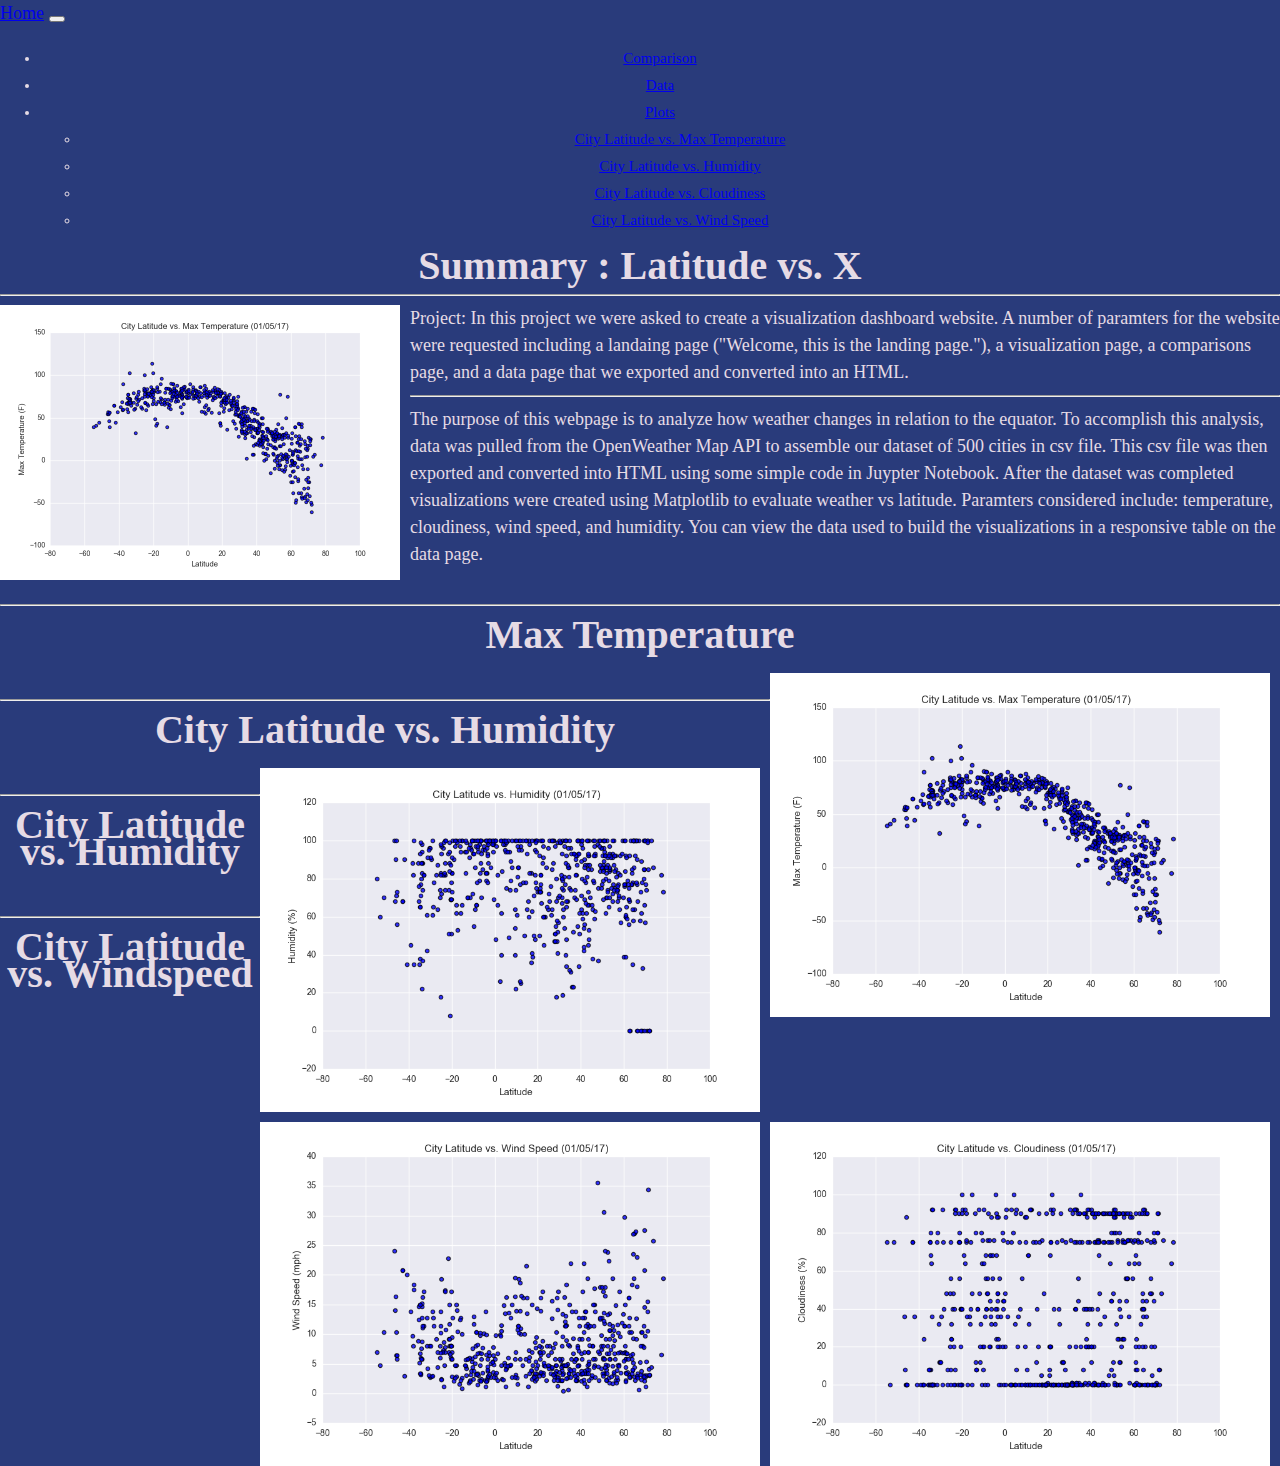
==== index.html @ bfb8db71 "update" ====
<!DOCTYPE html> 
<html lang="en-us">

<head>
    <meta charset = "UTF-8"> 
    <!-- this is the title of the tab -->
    <title> Latitude Analysis Dashboard </title>
    


    <!-- step 1 need to link in our CSS -->
    <!-- latest version of bootstrap css and js being used and we have our style sheet css being linked -->


    <!-- CSS only -->
    <link href="https://cdn.jsdelivr.net/npm/bootstrap@5.2.0/dist/css/bootstrap.min.css" rel="stylesheet" integrity="sha384-gH2yIJqKdNHPEq0n4Mqa/HGKIhSkIHeL5AyhkYV8i59U5AR6csBvApHHNl/vI1Bx" crossorigin="anonymous">

    <link rel="stylesheet" href="style.css">
    
    <script src="https://cdn.jsdelivr.net/npm/bootstrap@5.2.0/dist/js/bootstrap.bundle.min.js" integrity="sha384-A3rJD856KowSb7dwlZdYEkO39Gagi7vIsF0jrRAoQmDKKtQBHUuLZ9AsSv4jD4Xa" crossorigin="anonymous"></script>
    <!-- load in font-awesome  -->
    <!-- <link rel="stylesheet" href="bootstrap.min.css"> -->
    <!-- <link href ='https://cdnjs.cloudflare.com/ajax/libs/font-awesome/6.1.1/css/all.min.css'  rel="stylesheet">  -->

</head>

<body>

    <!-- our copied code from bootstrap -->

    <nav class="navbar navbar-expand-lg navbar-light bg-light">
        <div class="container-fluid">
          <!-- this is top left corner header  -->
          <a class="navbar-brand" href="index.html">Home</a>
          <button class="navbar-toggler" type="button" data-bs-toggle="collapse" data-bs-target="#navbarSupportedContent" aria-controls="navbarSupportedContent" aria-expanded="false" aria-label="Toggle navigation">
            <span class="navbar-toggler-icon"></span>
          </button>
          <div class="collapse navbar-collapse" id="navbarSupportedContent">
            <!-- if we changed to ms from me it moves the menu to the right corner instead of the left corner of webpage -->
            <ul class="navbar-nav me-auto mb-2 mb-lg-0">
            <!-- <ul class="navbar-nav ms-auto mb-2 mb-lg-0"></ul>  -->
              <li class="nav-item">
                <a class="nav-link active" aria-current="page" href="comparisons_page.html">Comparison</a>
              </li>
              <li class="nav-item">
                <!-- changed it to say Analysis -->
                <a class="nav-link" href="data_export.html">Data</a>
              </li>
              <li class="nav-item dropdown">
                <a class="nav-link dropdown-toggle" href="#" id="navbarDropdown" role="button" data-bs-toggle="dropdown" aria-expanded="false">
                  <!-- We changed to categories -->
                    Plots
                </a>
                <ul class="dropdown-menu" aria-labelledby="navbarDropdown">
                  <li><a class="dropdown-item" href="visualization_max_temp.html">City Latitude vs. Max Temperature</a></li>
                  <li><a class="dropdown-item" href="visualization_humidity.html">City Latitude vs. Humidity</a></li>
                  <li><a class="dropdown-item" href="visualization_cloudiness.html">City Latitude vs. Cloudiness</a></li>
                  <li><a class="dropdown-item" href="visualization_windspeed.html">City Latitude vs. Wind Speed</a></li>
                </ul>
              </li>
         <!-- we deleted the disabled that this cut and pasted code came with  -->
            </ul>
           <!-- we deleted the search feature from this cut and pasted code -->
          </div>
        </div>
      </nav>


<!--  we want stuff after the page, after the nav -->
<div class = "container">
   
    <!-- put content in here the container -->
    <div class = "row"> 

        <div class = "col-md-7"> 
           
            <!-- our movie poster -->
            <h3> Summary : Latitude vs. X </h3>
            <hr>
            <img class = "left-image" src= "Resources//assets//images//Fig1.png">
           <!-- we want all the text to wrap arond the image, it doesnt look right, we can do that with our css, float left and margin used to fix this in the css -->
            Project: In this project we were asked to create a visualization dashboard website. A number of paramters for the website 
            were requested including a landaing page ("Welcome, this is the landing page."), a visualization page, a comparisons page, and a data page that we exported and converted into an HTML. 
            <br>
            <hr>
            The purpose of this webpage is to analyze how weather changes in relation to the equator. To accomplish this analysis, data was pulled from the OpenWeather Map API to assemble our dataset of 500 cities in csv file. This csv file was then exported and converted into HTML using some simple code in Juypter Notebook. After the dataset was completed visualizations were created using Matplotlib to evaluate weather vs latitude. Paramters considered include: temperature, cloudiness, wind speed, and humidity. You can view the data used to build the visualizations in a responsive table on the data page.  

    </div>
    <!-- another movie on the opposite side  -->
    <!-- we'll divide columns into rows here to create little thumbnails -->
        <div class = "col-md-7"> 
          <br>
          <hr>

          <!-- <h4> Visualizations </h4> -->
            <!-- restart the count as we are dividing even further here the whole rule of 12 still comes into play-->
            <div class = "row">

                <div class = "ol-lg-5 col-md-12">
                  <h3> Max Temperature </h3> 
                  <a href = "visualization_max_temp.html"> 
                  <img class = "right-image" src= "Resources//assets//images//Fig1.png"></a> 
                </div>
                <br>
                <hr>
                <div class = "ol-lg-6 col-md-12">
                  <h3> City Latitude vs. Humidity  </h3> 
                  <a href = "visualization_humidity.html"> 
                    <img class = "right-image" src= "Resources//assets//images//Fig2.png"></a>
                </div>

            </div>
            <!-- a second set  -->
            <br>
            <hr>
            <div class = "row">

                <div class = "ol-lg-6 col-md-12">
                  <h3> City Latitude vs. Humidity  </h3> 
                  <a href = "visualization_cloudiness.html"> 
                  <img class = "right-image" src= "Resources//assets//images//Fig3.png"></a>
                </div>
                <br>
                <hr>
                <div class = "ol-lg-6 col-md-12">
                  <h3> City Latitude vs. Windspeed </h3> 
                  <a href = "visualization_windspeed.html"> 
                    <img class = "right-image" src= "Resources//assets//images//Fig4.png"></a>
                </div>
        </div>
</div>

</body>


</html>
---- style.css ----
.left-image {
  
  width: 400px; 
  float: left; 
  margin-right: 10px;  
  

}

.right-image {

  width: 800px; 
  float: right; 
  margin-right: 10px;  
  margin-top: 10px; 
  

}

body {
  padding: 0; 
  margin: 0; 
  font-family: Georgia, "Times New Roman", Times, Serif; 
  font-size: 18px; 
  line-height: 150%;
  color: rgb(230, 219, 229);
  background: #293b7b;
}

h1 {
  /* Put a 15-pixel margin at the bottom of the heading. */
  margin-bottom: 15px;
  /* Change the size of your font to 60 pixels high. */
  font-size: 60px;
  /* This will color the heading font white. */
  /* color: white; */
  /* Align the text to the center of its enclosing element (e.g. div). */
  text-align: center;

  /* Underline the text. */
  text-decoration: underline;
  /* The background of the heading element will now be black. */
  /* background-color: green; */
}
h3 {
  /* Put a 15-pixel margin at the top of all h2 headings. */
  margin-top: 15px;
  margin-bottom: 15px;
  font-size: 40px;
  text-align: center;
}
 /* All img tags */
 img {
  /* 
    Center a block element in the middle of its enclosing tag.
    When you use the "auto" rule on both left and right margins, 
    your browser will do the math necessary to center a block element.
    */
  margin-left: auto;
  margin-right: auto;
  /* Block display (more on this later) */
  display: block;
 }

li {
  text-align: center;
  font-size: 15px;
  /* Give an element a solid border. */
}



@media (max-width: 600px) {
  .navsmall{
      background-color: rgba(156, 6, 106, 0.425);
  }
  .right-image{
      width: 500px;
  }
  .vis{
      width: 500px;
  }
}

@media (min-width:600px) and (max-width: 1400px) {
  .right-image{
      width: 500px;
  }
  .vis{
      width: 500px;
  }
}
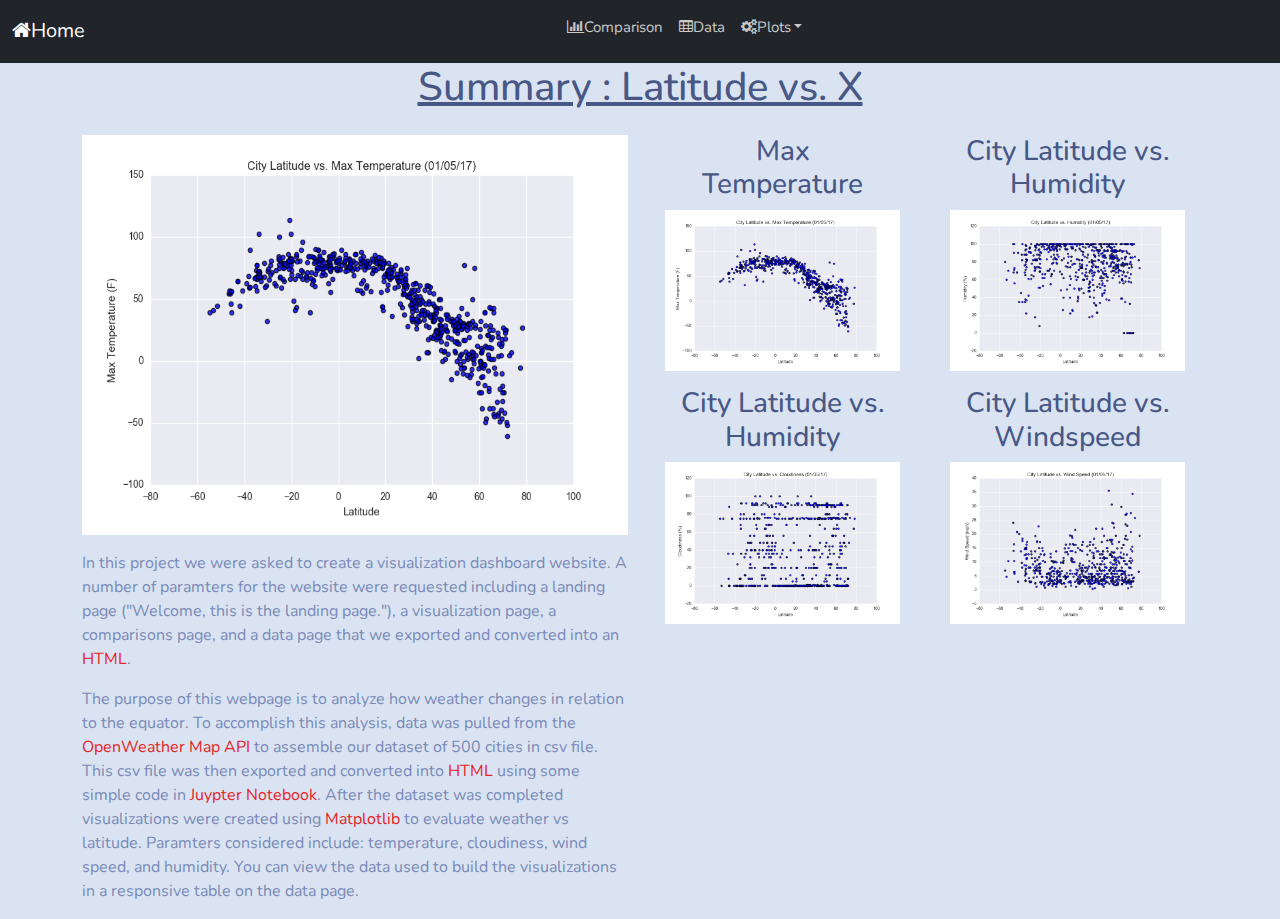
==== commit 983c9385: "update" ====
--- a/index.html
+++ b/index.html
@@ -3,134 +3,109 @@
 
 <head>
     <meta charset = "UTF-8"> 
-    <!-- this is the title of the tab -->
     <title> Latitude Analysis Dashboard </title>
-    
+    <!-- <link href="https://cdn.jsdelivr.net/npm/bootstrap@5.2.0/dist/css/bootstrap.min.css" rel="stylesheet" integrity="sha384-gH2yIJqKdNHPEq0n4Mqa/HGKIhSkIHeL5AyhkYV8i59U5AR6csBvApHHNl/vI1Bx" crossorigin="anonymous"> -->
+    <link href="assets/bootswatch/morph/bootstrap.css" rel="stylesheet">
 
-
-    <!-- step 1 need to link in our CSS -->
-    <!-- latest version of bootstrap css and js being used and we have our style sheet css being linked -->
-
-
-    <!-- CSS only -->
-    <link href="https://cdn.jsdelivr.net/npm/bootstrap@5.2.0/dist/css/bootstrap.min.css" rel="stylesheet" integrity="sha384-gH2yIJqKdNHPEq0n4Mqa/HGKIhSkIHeL5AyhkYV8i59U5AR6csBvApHHNl/vI1Bx" crossorigin="anonymous">
+    <script src="https://cdn.jsdelivr.net/npm/bootstrap@5.2.0/dist/js/bootstrap.bundle.min.js" integrity="sha384-A3rJD856KowSb7dwlZdYEkO39Gagi7vIsF0jrRAoQmDKKtQBHUuLZ9AsSv4jD4Xa" crossorigin="anonymous"></script>
 
     <link rel="stylesheet" href="style.css">
-    
-    <script src="https://cdn.jsdelivr.net/npm/bootstrap@5.2.0/dist/js/bootstrap.bundle.min.js" integrity="sha384-A3rJD856KowSb7dwlZdYEkO39Gagi7vIsF0jrRAoQmDKKtQBHUuLZ9AsSv4jD4Xa" crossorigin="anonymous"></script>
-    <!-- load in font-awesome  -->
-    <!-- <link rel="stylesheet" href="bootstrap.min.css"> -->
-    <!-- <link href ='https://cdnjs.cloudflare.com/ajax/libs/font-awesome/6.1.1/css/all.min.css'  rel="stylesheet">  -->
+  
+    <link rel="stylesheet" href="assets/font-awesome-4.7.0/css/font-awesome.min.css">
+
 
 </head>
 
 <body>
 
-    <!-- our copied code from bootstrap -->
+  <nav class="navbar navbar-expand-lg navbar-dark bg-dark">
+    <div class="container-fluid">
+      <a class="navbar-brand" href="index.html"> <i class="fa fa-home" aria-hidden="true"></i>Home</a>
+      <button class="navbar-toggler" type="button" data-bs-toggle="collapse" data-bs-target="#navbarColor02" aria-controls="navbarColor02" aria-expanded="false" aria-label="Toggle navigation">
+        <span class="navbar-toggler-icon"></span>
+      </button>
+      <div class="collapse navbar-collapse" id="navbarColor02">
+        <ul class="navbar-nav navbar-nav mx-auto mb-2">
+        <!-- <ul class="nav navbar-nav navbar-ms navbar-ms-custom"></ul> -->
+          <li class="nav-item">
+            <a class="nav-link" aria-current="page" href="comparisons_page.html"></i><i class="fa fa-bar-chart" aria-hidden="true"></i>Comparison</a>
+              <span class="visually-hidden">(current)</span>
+            </a>
+          </li>
+          <li class="nav-item">
+            <a class="nav-link" href="data_export.html"><i class="fa fa-table" aria-hidden="true"></i>Data</a>
+          </li>
+          <li class="nav-item dropdown">
+            <a class="nav-link dropdown-toggle" href="#" id="navbarDropdown" role="button" data-bs-toggle="dropdown" aria-expanded="false"><i class="fa fa-cogs" aria-hidden="true"></i>Plots</a>
+        
+            <ul>
+              <ul class="dropdown-menu" aria-labelledby="navbarDropdown">
+              <li><a class="dropdown-item" href="visualization_max_temp.html">
+                City Latitude vs. Max Temperature</a></li>
+              <li><a class="dropdown-item" href="visualization_humidity.html">City Latitude vs. Humidity</a></li>
+              <li><a class="dropdown-item" href="visualization_cloudiness.html">City Latitude vs. Cloudiness</a></li>
+              <li><a class="dropdown-item" href="visualization_windspeed.html">City Latitude vs. Wind Speed</a></li>
+            </ul>
+            </div>
+          </li>
+        </ul>
+        
+  
+      </div>
+    </div>
+  </nav>
 
-    <nav class="navbar navbar-expand-lg navbar-light bg-light">
-        <div class="container-fluid">
-          <!-- this is top left corner header  -->
-          <a class="navbar-brand" href="index.html">Home</a>
-          <button class="navbar-toggler" type="button" data-bs-toggle="collapse" data-bs-target="#navbarSupportedContent" aria-controls="navbarSupportedContent" aria-expanded="false" aria-label="Toggle navigation">
-            <span class="navbar-toggler-icon"></span>
-          </button>
-          <div class="collapse navbar-collapse" id="navbarSupportedContent">
-            <!-- if we changed to ms from me it moves the menu to the right corner instead of the left corner of webpage -->
-            <ul class="navbar-nav me-auto mb-2 mb-lg-0">
-            <!-- <ul class="navbar-nav ms-auto mb-2 mb-lg-0"></ul>  -->
-              <li class="nav-item">
-                <a class="nav-link active" aria-current="page" href="comparisons_page.html">Comparison</a>
-              </li>
-              <li class="nav-item">
-                <!-- changed it to say Analysis -->
-                <a class="nav-link" href="data_export.html">Data</a>
-              </li>
-              <li class="nav-item dropdown">
-                <a class="nav-link dropdown-toggle" href="#" id="navbarDropdown" role="button" data-bs-toggle="dropdown" aria-expanded="false">
-                  <!-- We changed to categories -->
-                    Plots
-                </a>
-                <ul class="dropdown-menu" aria-labelledby="navbarDropdown">
-                  <li><a class="dropdown-item" href="visualization_max_temp.html">City Latitude vs. Max Temperature</a></li>
-                  <li><a class="dropdown-item" href="visualization_humidity.html">City Latitude vs. Humidity</a></li>
-                  <li><a class="dropdown-item" href="visualization_cloudiness.html">City Latitude vs. Cloudiness</a></li>
-                  <li><a class="dropdown-item" href="visualization_windspeed.html">City Latitude vs. Wind Speed</a></li>
-                </ul>
-              </li>
-         <!-- we deleted the disabled that this cut and pasted code came with  -->
-            </ul>
-           <!-- we deleted the search feature from this cut and pasted code -->
+
+<h1> 
+  Summary : Latitude vs. X 
+  
+</h1>
+
+<div class = "container">
+    <div class = "row"> 
+        <div class = "col-md-6"> 
+            <p></p>
+            <p>
+            <img class = "comparison" src= "Resources//assets//images//Fig1.png">
+            <p></p>
+            In this project we were asked to create a visualization dashboard website. A number of paramters for the website were requested including a landing page ("Welcome, this is the landing page."), a visualization page, a comparisons page, and a data page that we exported and converted into an <span class="text-danger">HTML</span>. 
+            </p>
+            <p>
+            The purpose of this webpage is to analyze how weather changes in relation to the equator. To accomplish this analysis, data was pulled from the <span class = "text-danger"> OpenWeather Map API</span> to assemble our dataset of 500 cities in csv file. This csv file was then exported and converted into <span class="text-danger"> HTML </span> using some simple code in <span class ="text-danger">Juypter Notebook</span>. After the dataset was completed visualizations were created using <span class = "text-danger"> Matplotlib</span> to evaluate weather vs latitude. Paramters considered include: temperature, cloudiness, wind speed, and humidity. You can view the data used to build the visualizations in a responsive table on the data page.  
+          </p>
+    </div>
+        <div class = "col-md-6"> 
+          <p></p>
+            <div class = "row">
+                <div class = "col-md-6">
+                  <h3> Max 
+                  <br>  
+                    Temperature </h3> 
+                  <a href = "visualization_max_temp.html"> 
+                  <img class = "comparison1" src= "Resources//assets//images//Fig1.png"></a> 
+                </div>
+               
+                <div class = "col-md-6">
+                  <h3> City Latitude vs. Humidity  </h3> 
+                  <a href = "visualization_humidity.html"> 
+                    <img class = "comparison1" src= "Resources//assets//images//Fig2.png"></a>
+                </div>
+            </div>
+            <p></p>
+            <div class = "row">
+                <div class = "col-md-6">
+                  <h3> City Latitude vs. Humidity  </h3> 
+                  <a href = "visualization_cloudiness.html"> 
+                  <img class = "comparison1" src= "Resources//assets//images//Fig3.png"></a>
+                </div>
+                <div class = "col-md-6">
+                  <h3> City Latitude vs. Windspeed </h3> 
+                  <a href = "visualization_windspeed.html"> 
+                    <img class ="comparison1" src= "Resources//assets//images//Fig4.png"></a>
+                </div>
+              </div>
           </div>
         </div>
-      </nav>
-
-
-<!--  we want stuff after the page, after the nav -->
-<div class = "container">
-   
-    <!-- put content in here the container -->
-    <div class = "row"> 
-
-        <div class = "col-md-7"> 
-           
-            <!-- our movie poster -->
-            <h3> Summary : Latitude vs. X </h3>
-            <hr>
-            <img class = "left-image" src= "Resources//assets//images//Fig1.png">
-           <!-- we want all the text to wrap arond the image, it doesnt look right, we can do that with our css, float left and margin used to fix this in the css -->
-            Project: In this project we were asked to create a visualization dashboard website. A number of paramters for the website 
-            were requested including a landaing page ("Welcome, this is the landing page."), a visualization page, a comparisons page, and a data page that we exported and converted into an HTML. 
-            <br>
-            <hr>
-            The purpose of this webpage is to analyze how weather changes in relation to the equator. To accomplish this analysis, data was pulled from the OpenWeather Map API to assemble our dataset of 500 cities in csv file. This csv file was then exported and converted into HTML using some simple code in Juypter Notebook. After the dataset was completed visualizations were created using Matplotlib to evaluate weather vs latitude. Paramters considered include: temperature, cloudiness, wind speed, and humidity. You can view the data used to build the visualizations in a responsive table on the data page.  
-
-    </div>
-    <!-- another movie on the opposite side  -->
-    <!-- we'll divide columns into rows here to create little thumbnails -->
-        <div class = "col-md-7"> 
-          <br>
-          <hr>
-
-          <!-- <h4> Visualizations </h4> -->
-            <!-- restart the count as we are dividing even further here the whole rule of 12 still comes into play-->
-            <div class = "row">
-
-                <div class = "ol-lg-5 col-md-12">
-                  <h3> Max Temperature </h3> 
-                  <a href = "visualization_max_temp.html"> 
-                  <img class = "right-image" src= "Resources//assets//images//Fig1.png"></a> 
-                </div>
-                <br>
-                <hr>
-                <div class = "ol-lg-6 col-md-12">
-                  <h3> City Latitude vs. Humidity  </h3> 
-                  <a href = "visualization_humidity.html"> 
-                    <img class = "right-image" src= "Resources//assets//images//Fig2.png"></a>
-                </div>
-
-            </div>
-            <!-- a second set  -->
-            <br>
-            <hr>
-            <div class = "row">
-
-                <div class = "ol-lg-6 col-md-12">
-                  <h3> City Latitude vs. Humidity  </h3> 
-                  <a href = "visualization_cloudiness.html"> 
-                  <img class = "right-image" src= "Resources//assets//images//Fig3.png"></a>
-                </div>
-                <br>
-                <hr>
-                <div class = "ol-lg-6 col-md-12">
-                  <h3> City Latitude vs. Windspeed </h3> 
-                  <a href = "visualization_windspeed.html"> 
-                    <img class = "right-image" src= "Resources//assets//images//Fig4.png"></a>
-                </div>
-        </div>
-</div>
-
-</body>
-
-
-</html>+      </div>
+    </body>
+  </html>--- a/style.css
+++ b/style.css
@@ -1,93 +1,43 @@
 
-.left-image {
-  
-  width: 400px; 
-  float: left; 
-  margin-right: 10px;  
-  
+
+body {
+  padding: auto; 
+  margin: auto; 
 
 }
 
-.right-image {
+h1 {
 
-  width: 800px; 
-  float: right; 
-  margin-right: 10px;  
-  margin-top: 10px; 
-  
+  text-align: center;
+
+  text-decoration: underline;
+ 
+}
+
+h3 {
+  text-align: center;
+}
+
+
+li {
+  text-align: left;
+  font-size: 15px;
 
 }
 
-body {
-  padding: 0; 
-  margin: 0; 
-  font-family: Georgia, "Times New Roman", Times, Serif; 
-  font-size: 18px; 
-  line-height: 150%;
-  color: rgb(230, 219, 229);
-  background: #293b7b;
+
+.comparison{
+  block-size: 400px;
+  align-content: center;
+  margin-left: auto; 
+  margin-right: auto; 
+  display: block; 
+  width:100%; 
 }
 
-h1 {
-  /* Put a 15-pixel margin at the bottom of the heading. */
-  margin-bottom: 15px;
-  /* Change the size of your font to 60 pixels high. */
-  font-size: 60px;
-  /* This will color the heading font white. */
-  /* color: white; */
-  /* Align the text to the center of its enclosing element (e.g. div). */
-  text-align: center;
+.comparison1{
+  width:90%; 
+  display: block;
+  margin: 0 auto;
 
-  /* Underline the text. */
-  text-decoration: underline;
-  /* The background of the heading element will now be black. */
-  /* background-color: green; */
 }
-h3 {
-  /* Put a 15-pixel margin at the top of all h2 headings. */
-  margin-top: 15px;
-  margin-bottom: 15px;
-  font-size: 40px;
-  text-align: center;
-}
- /* All img tags */
- img {
-  /* 
-    Center a block element in the middle of its enclosing tag.
-    When you use the "auto" rule on both left and right margins, 
-    your browser will do the math necessary to center a block element.
-    */
-  margin-left: auto;
-  margin-right: auto;
-  /* Block display (more on this later) */
-  display: block;
- }
-
-li {
-  text-align: center;
-  font-size: 15px;
-  /* Give an element a solid border. */
-}
-
-
-
-@media (max-width: 600px) {
-  .navsmall{
-      background-color: rgba(156, 6, 106, 0.425);
-  }
-  .right-image{
-      width: 500px;
-  }
-  .vis{
-      width: 500px;
-  }
-}
-
-@media (min-width:600px) and (max-width: 1400px) {
-  .right-image{
-      width: 500px;
-  }
-  .vis{
-      width: 500px;
-  }
-}